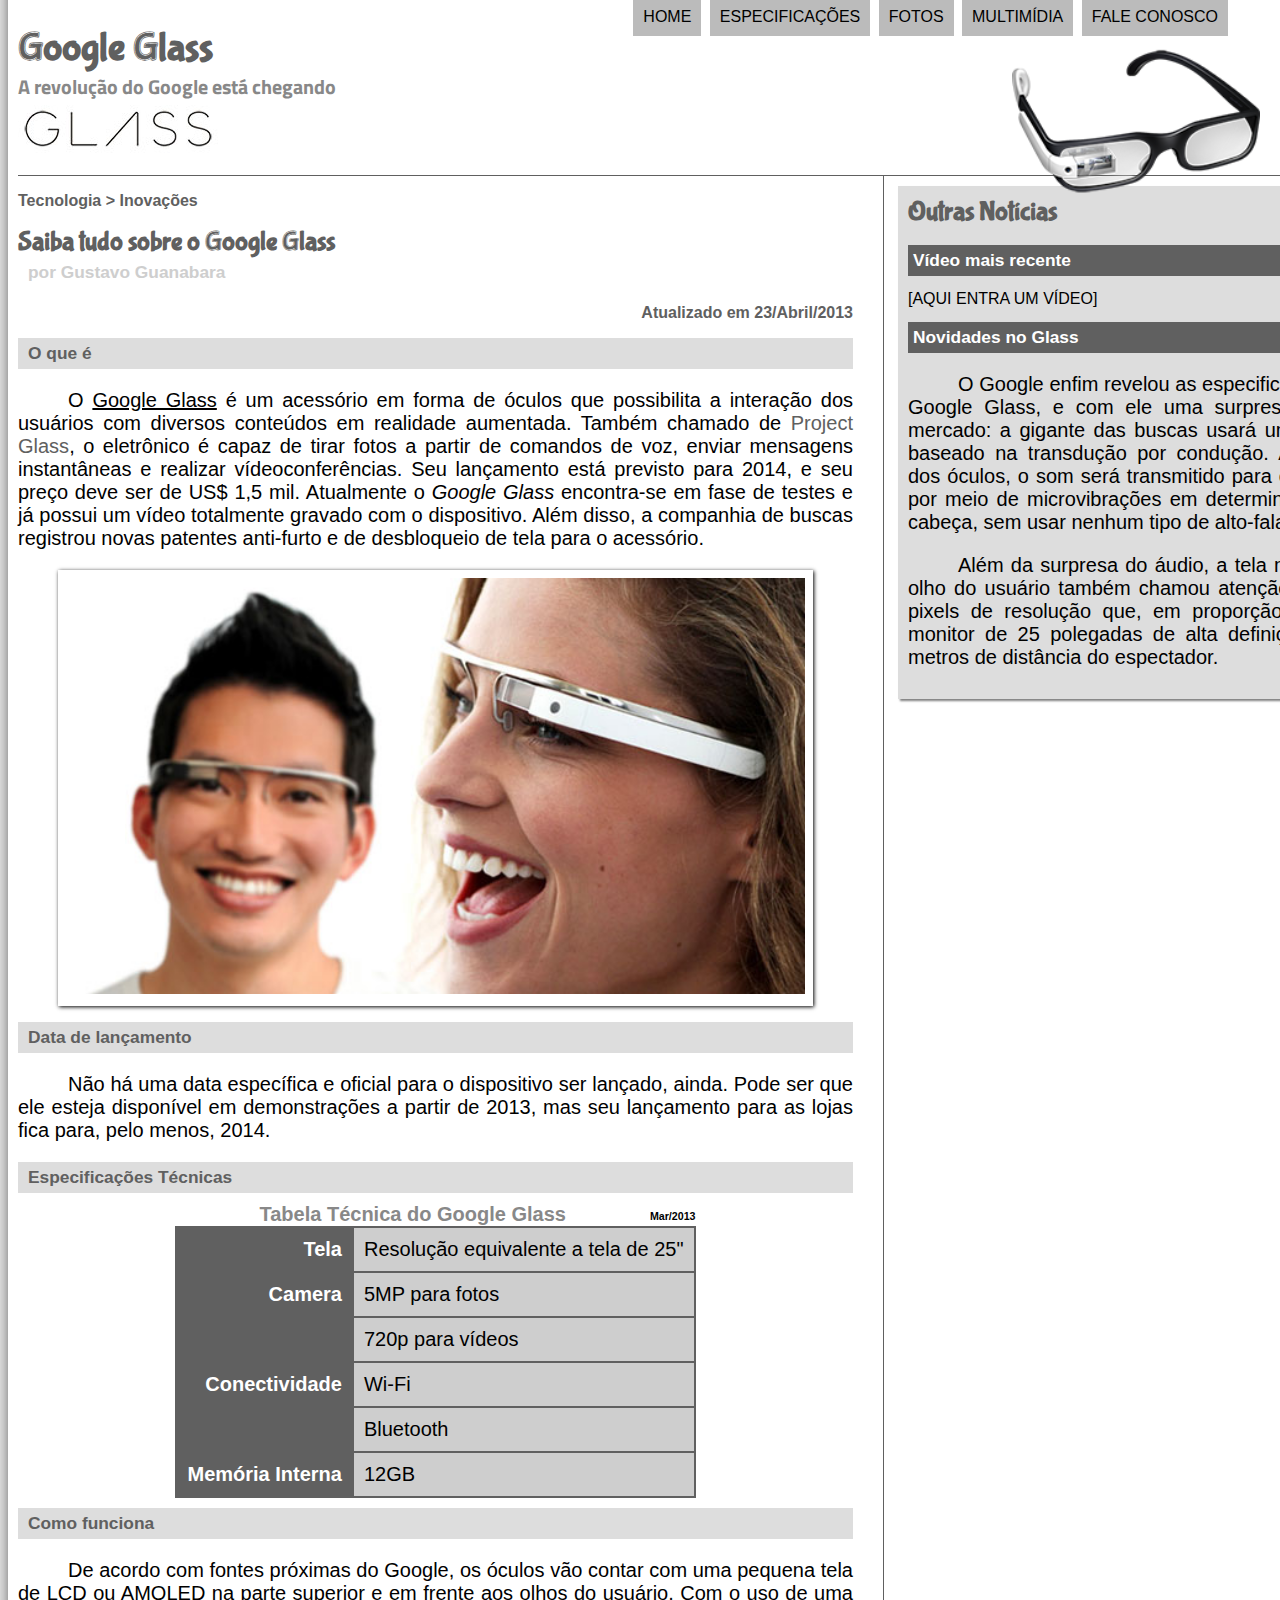
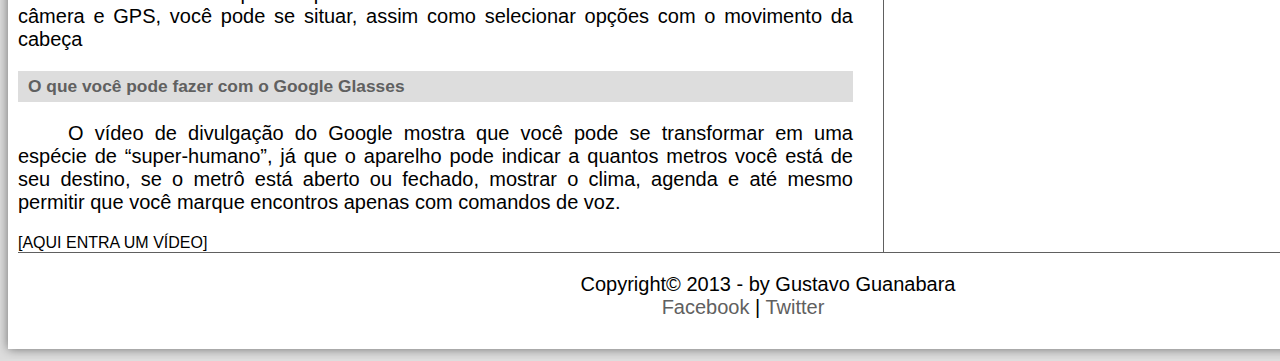
==== index.html @ 641a8bec "Aula 21 - Interfaces em HTML5" ====
<!DOCTYPE html>
<html lang="por-br">
<head>
	<meta charset="UTF-8"/>
	<title>Tudo sobre Google Glass</title>
	<link rel="stylesheet" type="text/css" href="_css/estilo.css"/>
	<link rel="preconnect" href="https://fonts.gstatic.com">
	<link href="https://fonts.googleapis.com/css2?family=Titillium+Web&display=swap" rel="stylesheet">
</head>
<body>
<div id="interface">
	<header id="cabecalho">

	<hgroup>
		<h1>Google Glass</h1>
		<h2>A revolução do Google está chegando</h2>
	</hgroup>
	<img id="icone" src="_imagens/glass-oculos-preto-peq.png">
	<nav id="menu">
		<h1>Menu Principal</h1>
		<ul style="" start="">
			<li><a href="index_wand.html">Home</a></li>
			<li><a href="specs.html">Especificações</a></li>
			<li><a href="fotos.html">Fotos</a></li>
			<li><a href="multimidia.html">Multimídia</a></li>
			<li><a href="fale-conosco.html">Fale conosco</a></li>
		</ul>
	</nav>

	</header>
	<section id="corpo">
		<article id="noticia-principal">
		<header id="cabecalho-artigo">
		<hgroup>
			<h3>Tecnologia > Inovações</h3>
			<h1>Saiba tudo sobre o Google Glass</h1>
			<h2>por Gustavo Guanabara</h2>
			<h3 class="direita">Atualizado em 23/Abril/2013</h3>
		</hgroup>
		</header>


		<h2>O que é</h2>
		<p>O <span style="text-decoration: underline;">Google Glass</span> é um acessório em forma de óculos que possibilita a interação dos usuários com diversos conteúdos em realidade aumentada. Também chamado de <a href="https://www.google.com/glass/start/" target="_blank">Project Glass</a>, o eletrônico é capaz de tirar fotos a partir de comandos de voz, enviar mensagens instantâneas e realizar vídeo&shy;con&shy;ferên&shy;cias. Seu lançamento está previsto para 2014, e seu preço deve ser de US$ 1,5 mil. Atualmente o <em>Google Glass</em> encontra-se em fase de testes e já possui um vídeo totalmente gravado com o dispositivo. Além disso, a companhia de buscas registrou novas patentes anti-furto e de desbloqueio de tela para o acessório.</p>

		<figure class="foto-legenda">
			<img src="_imagens/glass-quadro-homem-mulher.jpg"/>
			<figcaption>
				<h3>Google Glass</h3>
				<p>Uma nova maneira de ver o mundo.</p>
			</figcaption>
		</figure>

		<h2>Data de lançamento</h2>
		<p>Não há uma data específica e oficial para o dispositivo ser lançado, ainda. Pode ser que ele esteja disponível em demonstrações a partir de 2013, mas seu lançamento para as lojas fica para, pelo menos, 2014.</p>

			<h2>Especificações Técnicas</h2>
			<table id="tabelaspec">
			<caption>Tabela Técnica do Google Glass <span>Mar/2013</span></caption>

			<tr><td class="ce">Tela</td><td class="cd">Resolução equivalente a tela de 25"</td></tr>
			<tr><td rowspan="2" class="ce">Camera</td><td class="cd">5MP para fotos</td></tr>
			<td class="cd">720p para vídeos</td>
			<tr><td rowspan="2" class="ce">Conectividade</td><td class="cd">Wi-Fi</td></tr>
			<td class="cd">Bluetooth</td>
			<tr><td class="ce">Memória Interna</td><td class="cd">12GB</td></tr>
		</table>
		<h2>Como funciona</h2>
		<p>De acordo com fontes próximas do Google, os óculos vão contar com uma pequena tela de LCD ou AMOLED na parte superior e em frente aos olhos do usuário. Com o uso de uma câmera e GPS, você pode se situar, assim como selecionar opções com o movimento da cabeça</p>

		<h2>O que você pode fazer com o Google Glasses</h2>
		<p>O vídeo de divulgação do Google mostra que você pode se transformar em uma espécie de “super-<wbr/>humano”, já que o aparelho pode indicar a quantos metros você está de seu destino, se o metrô está aberto ou fechado, mostrar o clima, agenda e até mesmo permitir que você marque encontros apenas com comandos de voz.</p>

		[AQUI ENTRA UM VÍDEO]
	</article>
	</section>
	<aside id="lateral">
	<h1>Outras Notícias</h1>
	<h2>Vídeo mais recente</h2>

	[AQUI ENTRA UM VÍDEO]

	<h2>Novidades no Glass</h2>
	<p>O Google enfim revelou as especificações completas do Google Glass, e com ele uma surpresa ainda inédita no mercado: a gigante das buscas usará um sistema de áudio baseado na transdução por condução. Através das hastes dos óculos, o som será transmitido para o ouvido do usuário por meio de microvibrações em determinados ossos de sua cabeça, sem usar nenhum tipo de alto-falante.</p>

	<p>Além da surpresa do áudio, a tela montada a frente do olho do usuário também chamou atenção. Serão 640 x 360 pixels de resolução que, em proporção, equivaleria a um monitor de 25 polegadas de alta definição colocado a 2,5 metros de distância do espectador.</p>
	</aside>
	<footer id="rodape">
	<p>Copyright&copy; 2013 - by Gustavo Guanabara <br/>
	<a href="http://facebook.com/cursosemvideo" target="_blank">Facebook</a> | <a href="http://twitter.com/cursosemvideo" target="_blank">Twitter</a></p>
	</footer>
	</div>
	</body>
</html>
---- _css/estilo.css ----
@charset "UTF-8"
@import url('https://fonts.googleapis.com/css2?family=Titillium+Web&display=swap');
@font-face{
	font-family: 'FonteLogo';
	src: url("../_fonts/bubblegum-sans-regular.otf");
	}

body {
	background-color: #dddddd;
	font-family: Arial, sans-serif;
	color: rgba(0,0,0,1)
	}
p {
	text-align: justify;
	text-indent: 50px;
	font-size: 15pt;
	}
a {
	color: #606060;
	text-decoration: none;
	}
a:hover {
	text-decoration: underline;
	}
div#interface{
	background-color: #ffffff;
	width: 1450px;
	margin: -20px auto 10px auto;
	box-shadow: 0px 0px 10px rgba(0,0,0,.5);
	padding: 10px;
	}

header#cabecalho img#icone{
	position: absolute;
	right: 20px;
	top: 45px;
	height: 150px;
	}
header#cabecalho{
	border-bottom: 1px #606060 solid;
	height: 150px;
	background: url("../_imagens/glass-logo-peq.jpg") no-repeat 0px 80px;
	}
header#cabecalho h1{
	font-family: 'FonteLogo', sans-serif;
	font-size: 30pt;
	color: #606060;
	text-shadow: 1px 1px 1px rgba(0,0,0,.6)
	padding: 0px;
	margin-bottom: 0px;
	}
header#cabecalho h2{
	font-family: 'Titillium Web', sans-serif;
	color: #888888;
	font-size: 15pt;
	padding: 0px;
	margin-top: 0px;
	}

/*Formatação de Imagens com Legenda*/

figure.foto-legenda
{
	position: relative;
	border: 8px solid white;
	box-shadow: 1px 1px 4px black;
}

figure.foto-legenda img{
	width: 100%;
	height: 100%;
}

figure.foto-legenda figcaption{
	opacity: 0;
	position: absolute;
	top: 0px;
	background-color: rgba(0,0,0,.4);
	color: white;
	width: 100%;
	height: 100%;
	padding: 10px;
	box-sizing: border-box;
	transition: opacity 1s;
}

figure.foto-legenda:hover figcaption{
	opacity: 1;
}

/* Formatação do Menu*/

nav#menu{
	display: block;
}

nav#menu ul{
	list-style: none;
	text-transform: uppercase;
	position: absolute;
	top: -20px;
	right: 50px;
}

nav#menu li{
	display: inline-block;
	background-color: #bbbbbb;
	padding: 10px;
	margin: 2px;
	-webkit-transition: background-color 1s;
	-o-transition: background-color 1s;
	transition: background-color 1s;
}

nav#menu li:hover{
	background-color: #606060;
}

nav#menu h1{
	display: none;
}

nav#menu a{
	color: #000000;
	text-decoration: none;
}

nav#menu a:hover{
	color: #ffffff;
	text-decoration: underline;
}

section#corpo {
	display: block;
	width: 835px;
	float: left;
	border-right: 1px solid #606060;
	padding-right: 30px;
	}

article#noticia-principal h2 {
	font-size: 13pt;
	color: #606060;
	background-color: #dddddd;
	padding: 5px 0px 5px 10px;
	margin: 10px 0px 10px 0px;
	}

header#cabecalho-artigo h1 {
	font-family: 'FonteLogo', sans-serif;
	font-size: 20pt;
	color: #606060;
	margin-bottom: 0px;
	margin-top: 0px;
	}

header#cabecalho-artigo h2 {
	font-size: 13pt;
	color: #cecece;
	background-color: #ffffff;
	margin: 0px;
	}

header#cabecalho-artigo h3 {
	font-size: 12pt;
	color: #606060;	
	}

header#cabecalho-artigo h3.direita {
	text-align: right;
	}

table#tabelaspec {
	border: 1px solid #606060;
	font-size: 15pt;
	border-spacing: 0px;
	margin-left: auto;
	margin-right: auto;
	}
table#tabelaspec td {
	border: 1px solid #606060;
	padding: 10px;
	}

table#tabelaspec td.ce {
	color: #ffffff;
	background-color: #606060;
	text-align: right;
	vertical-align: top;
	font-weight: bold;
	}

table#tabelaspec td.cd {
	background-color: #cecece;
	}

table#tabelaspec caption {
	color: #888888;
	font-size: 15pt;
	font-weight: bolder;
	}

table#tabelaspec caption span {
	display: block;
	float: right;
	color: #000000;
	font-size: 8pt;
	margin-top: 7px;
	}

aside#lateral {
	display: block;
	width: 550px;
	float: right;
	background-color: #dddddd;
	padding: 10px;
	margin-top: 10px;
	box-shadow: 2px 2px 2px rgba(0,0,0,.5);
	}

aside#lateral h1 {
	font-family: 'FonteLogo';
	font-size: 20pt;
	color: #606060;
	margin-top: 0px;
	}

aside#lateral h2 {
	background-color: #606060;
	font-size: 13pt;
	color: #ffffff;
	padding: 5px;
	}

footer#rodape {
	clear: both;
	border-top: 1px solid #606060;
	}

footer#rodape p {
	text-align: center;
	}
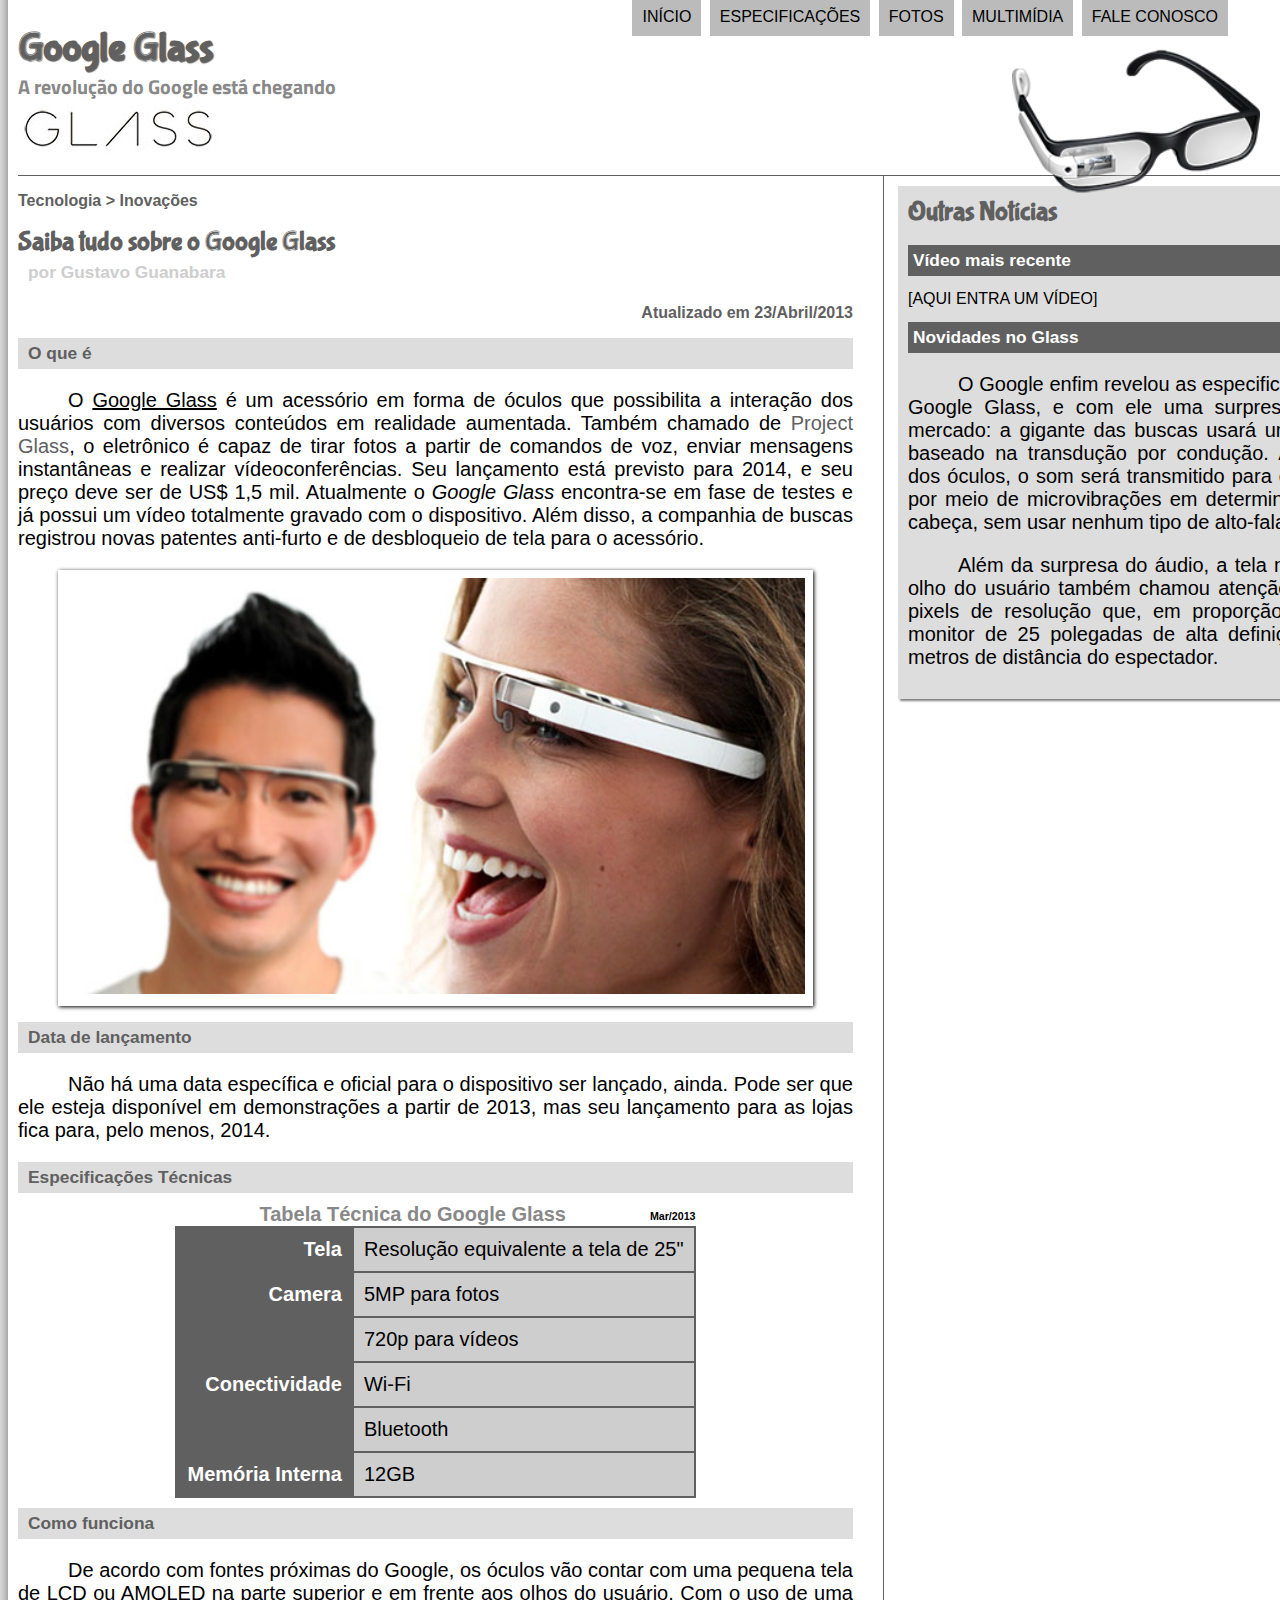
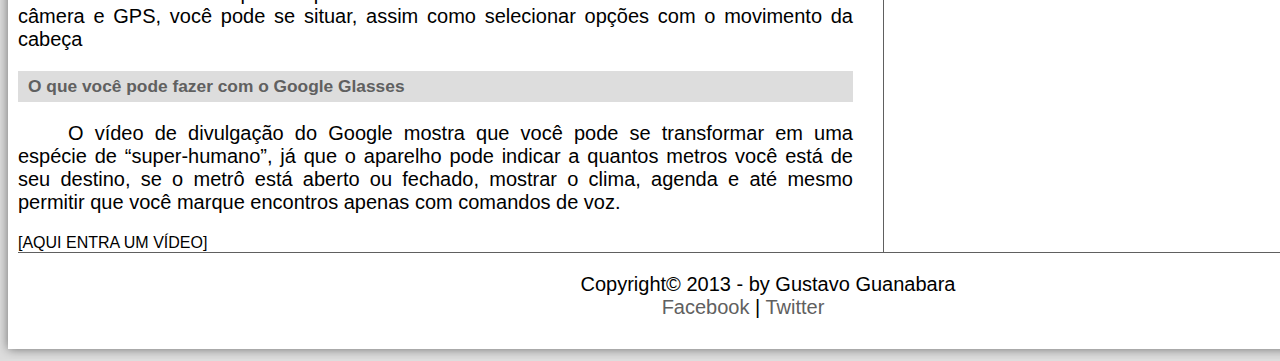
==== commit ab9cde1d: "updates" ====
--- a/index.html
+++ b/index.html
@@ -1,94 +1,90 @@
 <!DOCTYPE html>
-<html lang="por-br">
+<html lang="pt-br">
 <head>
-	<meta charset="UTF-8"/>
+	<meta charset="UTF-8">
 	<title>Tudo sobre Google Glass</title>
-	<link rel="stylesheet" type="text/css" href="_css/estilo.css"/>
+	<link rel="stylesheet" type="text/css" href="_css/estilo.css">
 	<link rel="preconnect" href="https://fonts.gstatic.com">
 	<link href="https://fonts.googleapis.com/css2?family=Titillium+Web&display=swap" rel="stylesheet">
 </head>
 <body>
-<div id="interface">
-	<header id="cabecalho">
+	<div id="interface">
+		<header id="cabecalho">
+			<hgroup>
+				<h1>Google Glass</h1>
+				<h2>A revolução do Google está chegando</h2>
+			</hgroup>
+			<img id="icone" src="_imagens/glass-oculos-preto-peq.png">
+			<nav id="menu">
+				<h1>Menu Principal</h1>
+				<ul style="" start="">
+					<li><a href="index.html">Início</a></li>
+					<li><a href="specs.html">Especificações</a></li>
+					<li><a href="fotos.html">Fotos</a></li>
+					<li><a href="multimidia.html">Multimídia</a></li>
+					<li><a href="fale-conosco.html">Fale conosco</a></li>
+				</ul>
+			</nav>
+		</header>
+		<section id="corpo">
+			<article id="noticia-principal">
+				<header id="cabecalho-artigo">
+					<hgroup>
+						<h3>Tecnologia > Inovações</h3>
+						<h1>Saiba tudo sobre o Google Glass</h1>
+						<h2>por Gustavo Guanabara</h2>
+						<h3 class="direita">Atualizado em 23/Abril/2013</h3>
+					</hgroup>
+				</header>
+				<h2>O que é</h2>
+				<p>O <span style="text-decoration: underline;">Google Glass</span> é um acessório em forma de óculos que possibilita a interação dos usuários com diversos conteúdos em realidade aumentada. Também chamado de <a href="https://www.google.com/glass/start/" target="_blank">Project Glass</a>, o eletrônico é capaz de tirar fotos a partir de comandos de voz, enviar mensagens instantâneas e realizar vídeo&shy;con&shy;ferên&shy;cias. Seu lançamento está previsto para 2014, e seu preço deve ser de US$ 1,5 mil. Atualmente o <em>Google Glass</em> encontra-se em fase de testes e já possui um vídeo totalmente gravado com o dispositivo. Além disso, a companhia de buscas registrou novas patentes anti-furto e de desbloqueio de tela para o acessório.</p>
 
-	<hgroup>
-		<h1>Google Glass</h1>
-		<h2>A revolução do Google está chegando</h2>
-	</hgroup>
-	<img id="icone" src="_imagens/glass-oculos-preto-peq.png">
-	<nav id="menu">
-		<h1>Menu Principal</h1>
-		<ul style="" start="">
-			<li><a href="index_wand.html">Home</a></li>
-			<li><a href="specs.html">Especificações</a></li>
-			<li><a href="fotos.html">Fotos</a></li>
-			<li><a href="multimidia.html">Multimídia</a></li>
-			<li><a href="fale-conosco.html">Fale conosco</a></li>
-		</ul>
-	</nav>
+				<figure class="foto-legenda">
+					<img src="_imagens/glass-quadro-homem-mulher.jpg"/>
+					<figcaption>
+						<h3>Google Glass</h3>
+						<p>Uma nova maneira de ver o mundo.</p>
+					</figcaption>
+				</figure>
 
-	</header>
-	<section id="corpo">
-		<article id="noticia-principal">
-		<header id="cabecalho-artigo">
-		<hgroup>
-			<h3>Tecnologia > Inovações</h3>
-			<h1>Saiba tudo sobre o Google Glass</h1>
-			<h2>por Gustavo Guanabara</h2>
-			<h3 class="direita">Atualizado em 23/Abril/2013</h3>
-		</hgroup>
-		</header>
+				<h2>Data de lançamento</h2>
+				<p>Não há uma data específica e oficial para o dispositivo ser lançado, ainda. Pode ser que ele esteja disponível em demonstrações a partir de 2013, mas seu lançamento para as lojas fica para, pelo menos, 2014.</p>
 
+				<h2>Especificações Técnicas</h2>
+				<table id="tabelaspec">
+					<caption>Tabela Técnica do Google Glass <span>Mar/2013</span></caption>
 
-		<h2>O que é</h2>
-		<p>O <span style="text-decoration: underline;">Google Glass</span> é um acessório em forma de óculos que possibilita a interação dos usuários com diversos conteúdos em realidade aumentada. Também chamado de <a href="https://www.google.com/glass/start/" target="_blank">Project Glass</a>, o eletrônico é capaz de tirar fotos a partir de comandos de voz, enviar mensagens instantâneas e realizar vídeo&shy;con&shy;ferên&shy;cias. Seu lançamento está previsto para 2014, e seu preço deve ser de US$ 1,5 mil. Atualmente o <em>Google Glass</em> encontra-se em fase de testes e já possui um vídeo totalmente gravado com o dispositivo. Além disso, a companhia de buscas registrou novas patentes anti-furto e de desbloqueio de tela para o acessório.</p>
+					<tr><td class="ce">Tela</td><td class="cd">Resolução equivalente a tela de 25"</td></tr>
+					<tr><td rowspan="2" class="ce">Camera</td><td class="cd">5MP para fotos</td></tr>
+					<td class="cd">720p para vídeos</td>
+					<tr><td rowspan="2" class="ce">Conectividade</td><td class="cd">Wi-Fi</td></tr>
+					<td class="cd">Bluetooth</td>
+					<tr><td class="ce">Memória Interna</td><td class="cd">12GB</td></tr>
+				</table>
+				<h2>Como funciona</h2>
+				<p>De acordo com fontes próximas do Google, os óculos vão contar com uma pequena tela de LCD ou AMOLED na parte superior e em frente aos olhos do usuário. Com o uso de uma câmera e GPS, você pode se situar, assim como selecionar opções com o movimento da cabeça</p>
 
-		<figure class="foto-legenda">
-			<img src="_imagens/glass-quadro-homem-mulher.jpg"/>
-			<figcaption>
-				<h3>Google Glass</h3>
-				<p>Uma nova maneira de ver o mundo.</p>
-			</figcaption>
-		</figure>
+				<h2>O que você pode fazer com o Google Glasses</h2>
+				<p>O vídeo de divulgação do Google mostra que você pode se transformar em uma espécie de “super-<wbr>humano”, já que o aparelho pode indicar a quantos metros você está de seu destino, se o metrô está aberto ou fechado, mostrar o clima, agenda e até mesmo permitir que você marque encontros apenas com comandos de voz.</p>
 
-		<h2>Data de lançamento</h2>
-		<p>Não há uma data específica e oficial para o dispositivo ser lançado, ainda. Pode ser que ele esteja disponível em demonstrações a partir de 2013, mas seu lançamento para as lojas fica para, pelo menos, 2014.</p>
+				[AQUI ENTRA UM VÍDEO]
+			</article>
+		</section>
+		<aside id="lateral">
+			<h1>Outras Notícias</h1>
+			<h2>Vídeo mais recente</h2>
 
-			<h2>Especificações Técnicas</h2>
-			<table id="tabelaspec">
-			<caption>Tabela Técnica do Google Glass <span>Mar/2013</span></caption>
+			[AQUI ENTRA UM VÍDEO]
 
-			<tr><td class="ce">Tela</td><td class="cd">Resolução equivalente a tela de 25"</td></tr>
-			<tr><td rowspan="2" class="ce">Camera</td><td class="cd">5MP para fotos</td></tr>
-			<td class="cd">720p para vídeos</td>
-			<tr><td rowspan="2" class="ce">Conectividade</td><td class="cd">Wi-Fi</td></tr>
-			<td class="cd">Bluetooth</td>
-			<tr><td class="ce">Memória Interna</td><td class="cd">12GB</td></tr>
-		</table>
-		<h2>Como funciona</h2>
-		<p>De acordo com fontes próximas do Google, os óculos vão contar com uma pequena tela de LCD ou AMOLED na parte superior e em frente aos olhos do usuário. Com o uso de uma câmera e GPS, você pode se situar, assim como selecionar opções com o movimento da cabeça</p>
+			<h2>Novidades no Glass</h2>
+			<p>O Google enfim revelou as especificações completas do Google Glass, e com ele uma surpresa ainda inédita no mercado: a gigante das buscas usará um sistema de áudio baseado na transdução por condução. Através das hastes dos óculos, o som será transmitido para o ouvido do usuário por meio de microvibrações em determinados ossos de sua cabeça, sem usar nenhum tipo de alto-falante.</p>
 
-		<h2>O que você pode fazer com o Google Glasses</h2>
-		<p>O vídeo de divulgação do Google mostra que você pode se transformar em uma espécie de “super-<wbr/>humano”, já que o aparelho pode indicar a quantos metros você está de seu destino, se o metrô está aberto ou fechado, mostrar o clima, agenda e até mesmo permitir que você marque encontros apenas com comandos de voz.</p>
-
-		[AQUI ENTRA UM VÍDEO]
-	</article>
-	</section>
-	<aside id="lateral">
-	<h1>Outras Notícias</h1>
-	<h2>Vídeo mais recente</h2>
-
-	[AQUI ENTRA UM VÍDEO]
-
-	<h2>Novidades no Glass</h2>
-	<p>O Google enfim revelou as especificações completas do Google Glass, e com ele uma surpresa ainda inédita no mercado: a gigante das buscas usará um sistema de áudio baseado na transdução por condução. Através das hastes dos óculos, o som será transmitido para o ouvido do usuário por meio de microvibrações em determinados ossos de sua cabeça, sem usar nenhum tipo de alto-falante.</p>
-
-	<p>Além da surpresa do áudio, a tela montada a frente do olho do usuário também chamou atenção. Serão 640 x 360 pixels de resolução que, em proporção, equivaleria a um monitor de 25 polegadas de alta definição colocado a 2,5 metros de distância do espectador.</p>
-	</aside>
-	<footer id="rodape">
-	<p>Copyright&copy; 2013 - by Gustavo Guanabara <br/>
-	<a href="http://facebook.com/cursosemvideo" target="_blank">Facebook</a> | <a href="http://twitter.com/cursosemvideo" target="_blank">Twitter</a></p>
-	</footer>
+			<p>Além da surpresa do áudio, a tela montada a frente do olho do usuário também chamou atenção. Serão 640 x 360 pixels de resolução que, em proporção, equivaleria a um monitor de 25 polegadas de alta definição colocado a 2,5 metros de distância do espectador.</p>
+		</aside>
+		<footer id="rodape">
+			<p>Copyright&copy; 2013 - by Gustavo Guanabara <br/>
+			<a href="http://facebook.com/cursosemvideo" target="_blank">Facebook</a> | <a href="http://twitter.com/cursosemvideo" target="_blank">Twitter</a></p>
+		</footer>
 	</div>
-	</body>
+</body>
 </html>--- a/_css/estilo.css
+++ b/_css/estilo.css
@@ -1,4 +1,4 @@
-@charset "UTF-8"
+@charset "UTF-8";
 @import url('https://fonts.googleapis.com/css2?family=Titillium+Web&display=swap');
 @font-face{
 	font-family: 'FonteLogo';
@@ -45,7 +45,7 @@
 	font-family: 'FonteLogo', sans-serif;
 	font-size: 30pt;
 	color: #606060;
-	text-shadow: 1px 1px 1px rgba(0,0,0,.6)
+	text-shadow: 1px 1px 1px rgba(0,0,0,.6);
 	padding: 0px;
 	margin-bottom: 0px;
 	}
@@ -107,8 +107,8 @@
 	background-color: #bbbbbb;
 	padding: 10px;
 	margin: 2px;
-	-webkit-transition: background-color 1s;
-	-o-transition: background-color 1s;
+	-webkit-transition: background-color 1s; /*retro compatibilidade com navegadores pelo prefixr*/
+	-o-transition: background-color 1s; /*retro compatibilidade com navegadores pelo prefixr*/
 	transition: background-color 1s;
 }
 
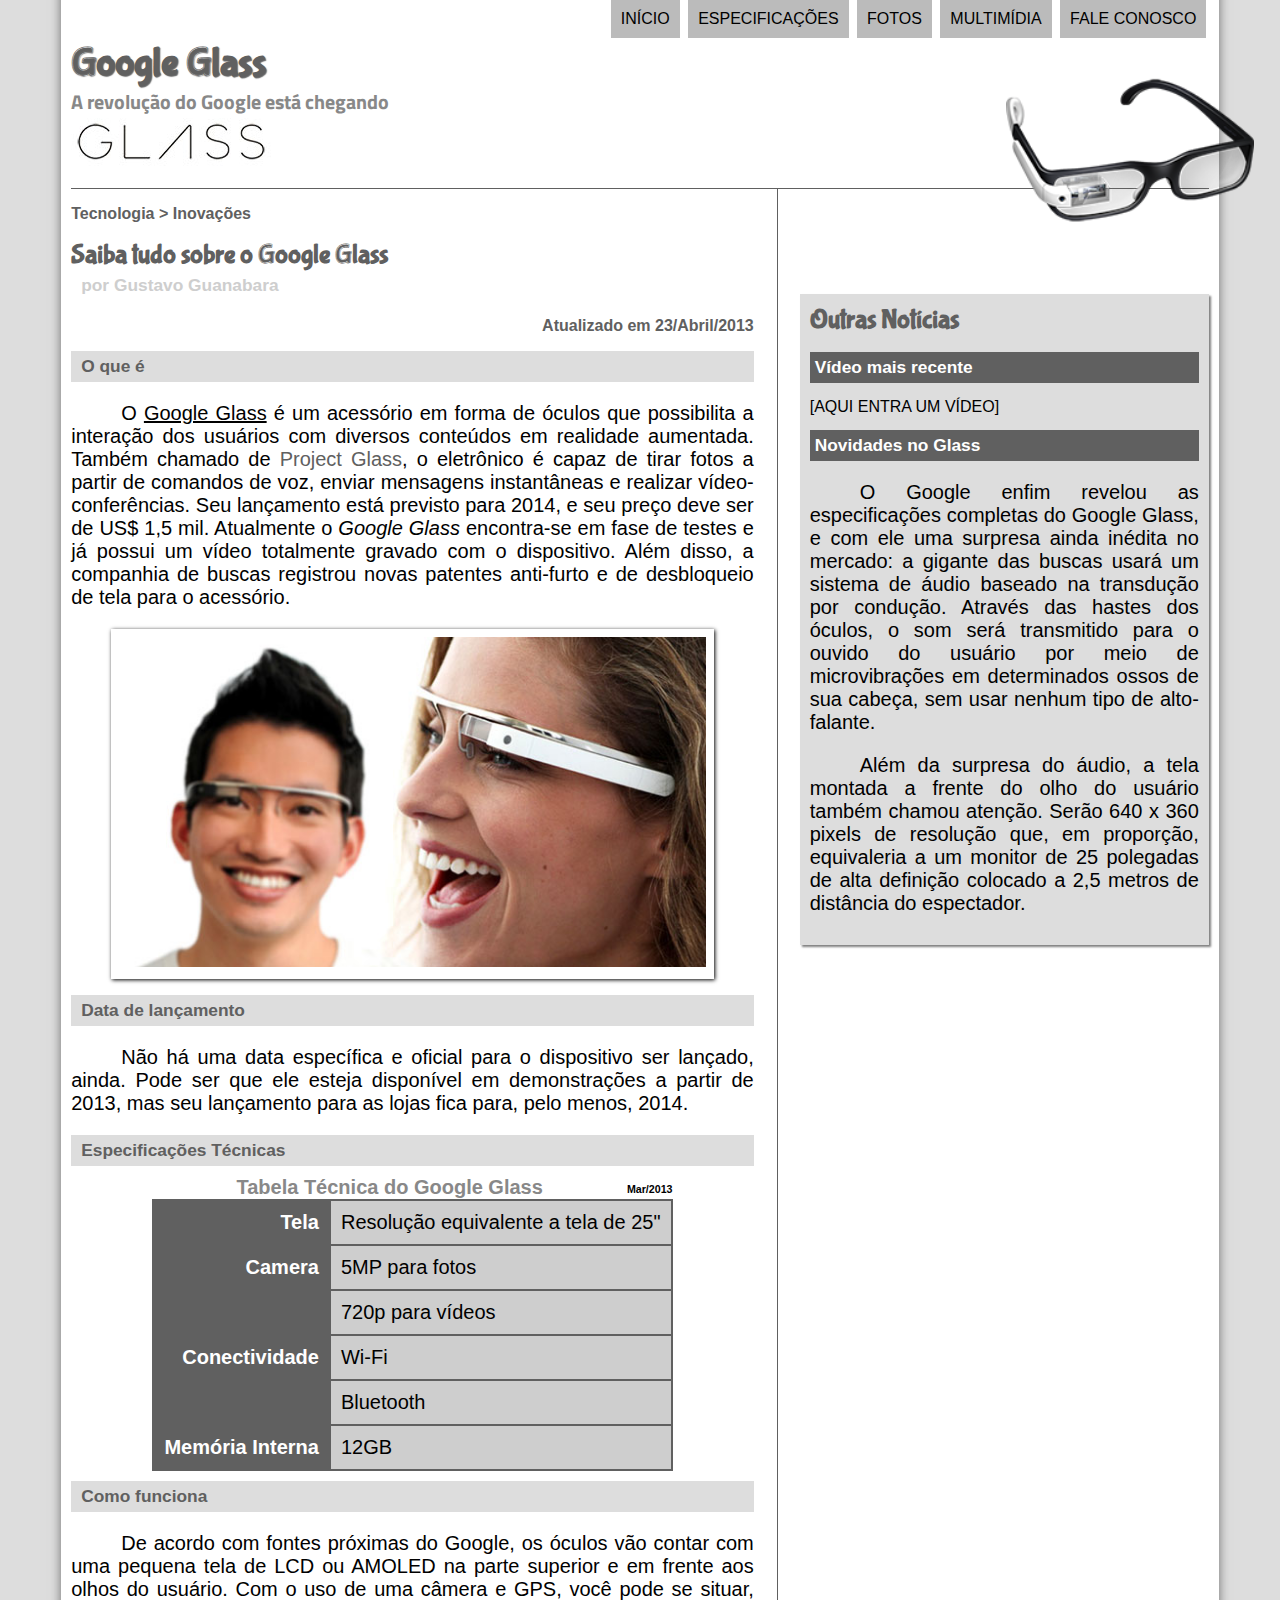
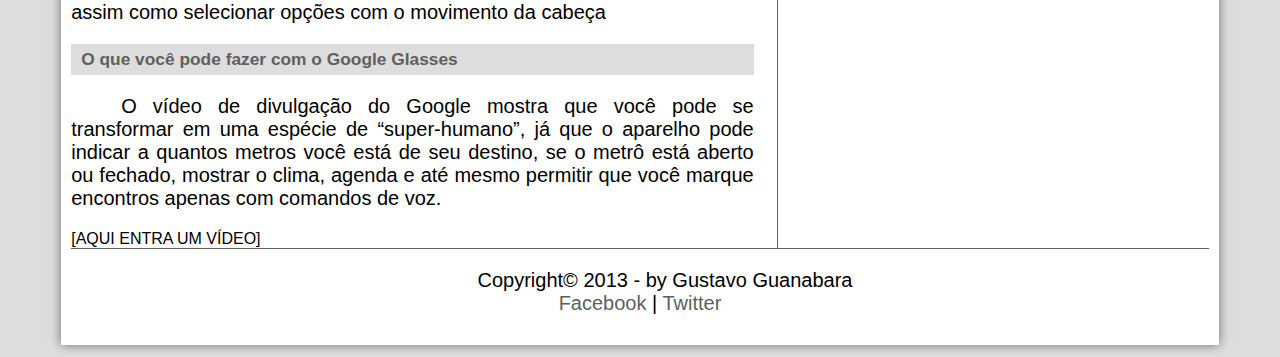
==== commit f30ac9e8: "Updates | Responsividade | Adequação GitHub Pages" ====
--- a/index.html
+++ b/index.html
@@ -3,28 +3,27 @@
 <head>
 	<meta charset="UTF-8">
 	<title>Tudo sobre Google Glass</title>
-	<link rel="stylesheet" type="text/css" href="_css/estilo.css">
-	<link rel="preconnect" href="https://fonts.gstatic.com">
-	<link href="https://fonts.googleapis.com/css2?family=Titillium+Web&display=swap" rel="stylesheet">
+	<link rel="stylesheet" type="text/css" href="css/estilo.css">
+	<link rel="preconnect" href="https://fonts.gstatic.com"><!--do que se trata essa linha?-->
 </head>
 <body>
 	<div id="interface">
 		<header id="cabecalho">
 			<hgroup>
+				<nav id="menu">
+					<h1>Menu Principal</h1>
+					<ul>
+						<li><a href="index.html">Início</a></li>
+						<li><a href="/paginas/specs.html">Especificações</a></li>
+						<li><a href="/paginas/fotos.html">Fotos</a></li>
+						<li><a href="/paginas/multimidia.html">Multimídia</a></li>
+						<li><a href="/paginas/fale-conosco.html">Fale conosco</a></li>
+					</ul>
+				</nav>
 				<h1>Google Glass</h1>
 				<h2>A revolução do Google está chegando</h2>
 			</hgroup>
-			<img id="icone" src="_imagens/glass-oculos-preto-peq.png">
-			<nav id="menu">
-				<h1>Menu Principal</h1>
-				<ul style="" start="">
-					<li><a href="index.html">Início</a></li>
-					<li><a href="specs.html">Especificações</a></li>
-					<li><a href="fotos.html">Fotos</a></li>
-					<li><a href="multimidia.html">Multimídia</a></li>
-					<li><a href="fale-conosco.html">Fale conosco</a></li>
-				</ul>
-			</nav>
+			<img id="icone" src="imagens/glass-oculos-preto-peq.png">
 		</header>
 		<section id="corpo">
 			<article id="noticia-principal">
@@ -40,7 +39,7 @@
 				<p>O <span style="text-decoration: underline;">Google Glass</span> é um acessório em forma de óculos que possibilita a interação dos usuários com diversos conteúdos em realidade aumentada. Também chamado de <a href="https://www.google.com/glass/start/" target="_blank">Project Glass</a>, o eletrônico é capaz de tirar fotos a partir de comandos de voz, enviar mensagens instantâneas e realizar vídeo&shy;con&shy;ferên&shy;cias. Seu lançamento está previsto para 2014, e seu preço deve ser de US$ 1,5 mil. Atualmente o <em>Google Glass</em> encontra-se em fase de testes e já possui um vídeo totalmente gravado com o dispositivo. Além disso, a companhia de buscas registrou novas patentes anti-furto e de desbloqueio de tela para o acessório.</p>
 
 				<figure class="foto-legenda">
-					<img src="_imagens/glass-quadro-homem-mulher.jpg"/>
+					<img src="imagens/glass-quadro-homem-mulher.jpg"/>
 					<figcaption>
 						<h3>Google Glass</h3>
 						<p>Uma nova maneira de ver o mundo.</p>
--- a/css/estilo.css
+++ b/css/estilo.css
@@ -0,0 +1,256 @@
+@charset "UTF-8";
+@import url('https://fonts.googleapis.com/css2?family=Titillium+Web&display=swap');
+@font-face{
+	font-family: 'FonteLogo';
+	src: url("../fonts/bubblegum-sans-regular.otf");
+	}
+
+body {
+	background-color: #dddddd;
+	font-family: Arial, sans-serif;
+	color: rgba(0,0,0,1)
+	}
+p {
+	text-align: justify;
+	text-indent: 50px;
+	font-size: 15pt;
+	}
+a {
+	color: #606060;
+	text-decoration: none;
+	}
+a:hover {
+	text-decoration: underline;
+	}
+div#interface{
+	background-color: #ffffff;
+	width: 90%;
+	margin: -20px auto 10px auto;
+	box-shadow: 0px 0px 10px rgba(0,0,0,.5);
+	padding: 10px;
+	}
+header#cabecalho hgroup{
+	display: flex;
+	flex-direction: column;
+}
+
+header#cabecalho img#icone{
+	margin: 0;
+	padding: 0;
+	position: relative;
+	height: 150px;
+	float: right;
+	right: -45px;
+	top: -60px;
+	}
+header#cabecalho{
+	border-bottom: 1px #606060 solid;
+	height: 190px;
+	background: url("../imagens/glass-logo-peq.jpg") no-repeat 0px 120px;
+	}
+header#cabecalho h1{
+	font-family: 'FonteLogo', sans-serif;
+	font-size: 30pt;
+	color: #606060;
+	text-shadow: 1px 1px 1px rgba(0,0,0,.6);
+	padding: 0px;
+	margin-bottom: 0px;
+	margin-top: 0px;
+	}
+header#cabecalho h2{
+	font-family: 'Titillium Web', sans-serif;
+	color: #888888;
+	font-size: 15pt;
+	padding: 0px;
+	margin-top: 0px;
+	width: 100%;
+	}
+
+/*Formatação de Imagens com Legenda*/
+
+figure.foto-legenda{
+	position: relative;
+	border: 8px solid white;
+	box-shadow: 1px 1px 4px black;
+}
+
+figure.foto-legenda img{
+	width: 100%;
+	height: 100%;
+}
+
+figure.foto-legenda figcaption{
+	opacity: 0;
+	position: absolute;
+	top: 0px;
+	background-color: rgba(0,0,0,.4);
+	color: white;
+	width: 100%;
+	height: 100%;
+	padding: 10px;
+	box-sizing: border-box;
+	transition: opacity 1s;
+}
+
+figure.foto-legenda:hover figcaption{
+	opacity: 1;
+}
+
+/* Formatação do Menu*/
+
+nav#menu{
+	display: block;
+}
+
+nav#menu ul{
+	list-style: none;
+	text-transform: uppercase;
+	position: relative;
+	float: right;
+	margin-top: 0;
+	margin-bottom: 0;
+	top: 0;
+	width: 600px;
+	padding: 0;
+	margin: 0;
+}
+
+nav#menu li{
+	display: inline-block;
+	background-color: #bbbbbb;
+	padding: 10px;
+	margin: 2px;
+	-webkit-transition: background-color 1s; /*retro compatibilidade com navegadores pelo prefixr*/
+	-o-transition: background-color 1s; /*retro compatibilidade com navegadores pelo prefixr*/
+	transition: background-color 1s;
+}
+
+nav#menu li:hover{
+	background-color: #606060;
+}
+
+nav#menu h1{
+	display: none;
+}
+
+nav#menu a{
+	color: #000000;
+	text-decoration: none;
+}
+
+nav#menu a:hover{
+	color: #ffffff;
+	text-decoration: underline;
+}
+
+section#corpo {
+	display: block;
+	width: 60%;
+	float: left;
+	border-right: 1px solid #606060;
+	padding-right: 2%;
+	}
+
+article#noticia-principal h2 {
+	font-size: 13pt;
+	color: #606060;
+	background-color: #dddddd;
+	padding: 5px 0px 5px 10px;
+	margin: 10px 0px 10px 0px;
+	}
+
+header#cabecalho-artigo h1 {
+	font-family: 'FonteLogo', sans-serif;
+	font-size: 20pt;
+	color: #606060;
+	margin-bottom: 0px;
+	margin-top: 0px;
+	}
+
+header#cabecalho-artigo h2 {
+	font-size: 13pt;
+	color: #cecece;
+	background-color: #ffffff;
+	margin: 0px;
+	}
+
+header#cabecalho-artigo h3 {
+	font-size: 12pt;
+	color: #606060;	
+	}
+
+header#cabecalho-artigo h3.direita {
+	text-align: right;
+	}
+
+table#tabelaspec {
+	border: 1px solid #606060;
+	font-size: 15pt;
+	border-spacing: 0px;
+	margin-left: auto;
+	margin-right: auto;
+	}
+table#tabelaspec td {
+	border: 1px solid #606060;
+	padding: 10px;
+	}
+
+table#tabelaspec td.ce {
+	color: #ffffff;
+	background-color: #606060;
+	text-align: right;
+	vertical-align: top;
+	font-weight: bold;
+	}
+
+table#tabelaspec td.cd {
+	background-color: #cecece;
+	}
+
+table#tabelaspec caption {
+	color: #888888;
+	font-size: 15pt;
+	font-weight: bolder;
+	}
+
+table#tabelaspec caption span {
+	display: block;
+	float: right;
+	color: #000000;
+	font-size: 8pt;
+	margin-top: 7px;
+	}
+
+aside#lateral {
+	display: block;
+	width: 34.2%;
+	float: right;
+	background-color: #dddddd;
+	padding: 10px;
+	margin-top: 10px;
+	box-shadow: 2px 2px 2px rgba(0,0,0,.5);
+	}
+
+aside#lateral h1 {
+	font-family: 'FonteLogo';
+	font-size: 20pt;
+	color: #606060;
+	margin-top: 0px;
+	}
+
+aside#lateral h2 {
+	background-color: #606060;
+	font-size: 13pt;
+	color: #ffffff;
+	padding: 5px;
+	}
+
+footer#rodape {
+	clear: both;
+	border-top: 1px solid #606060;
+	}
+
+footer#rodape p {
+	text-align: center;
+	}
+/*Responsividade com Media Queries*/
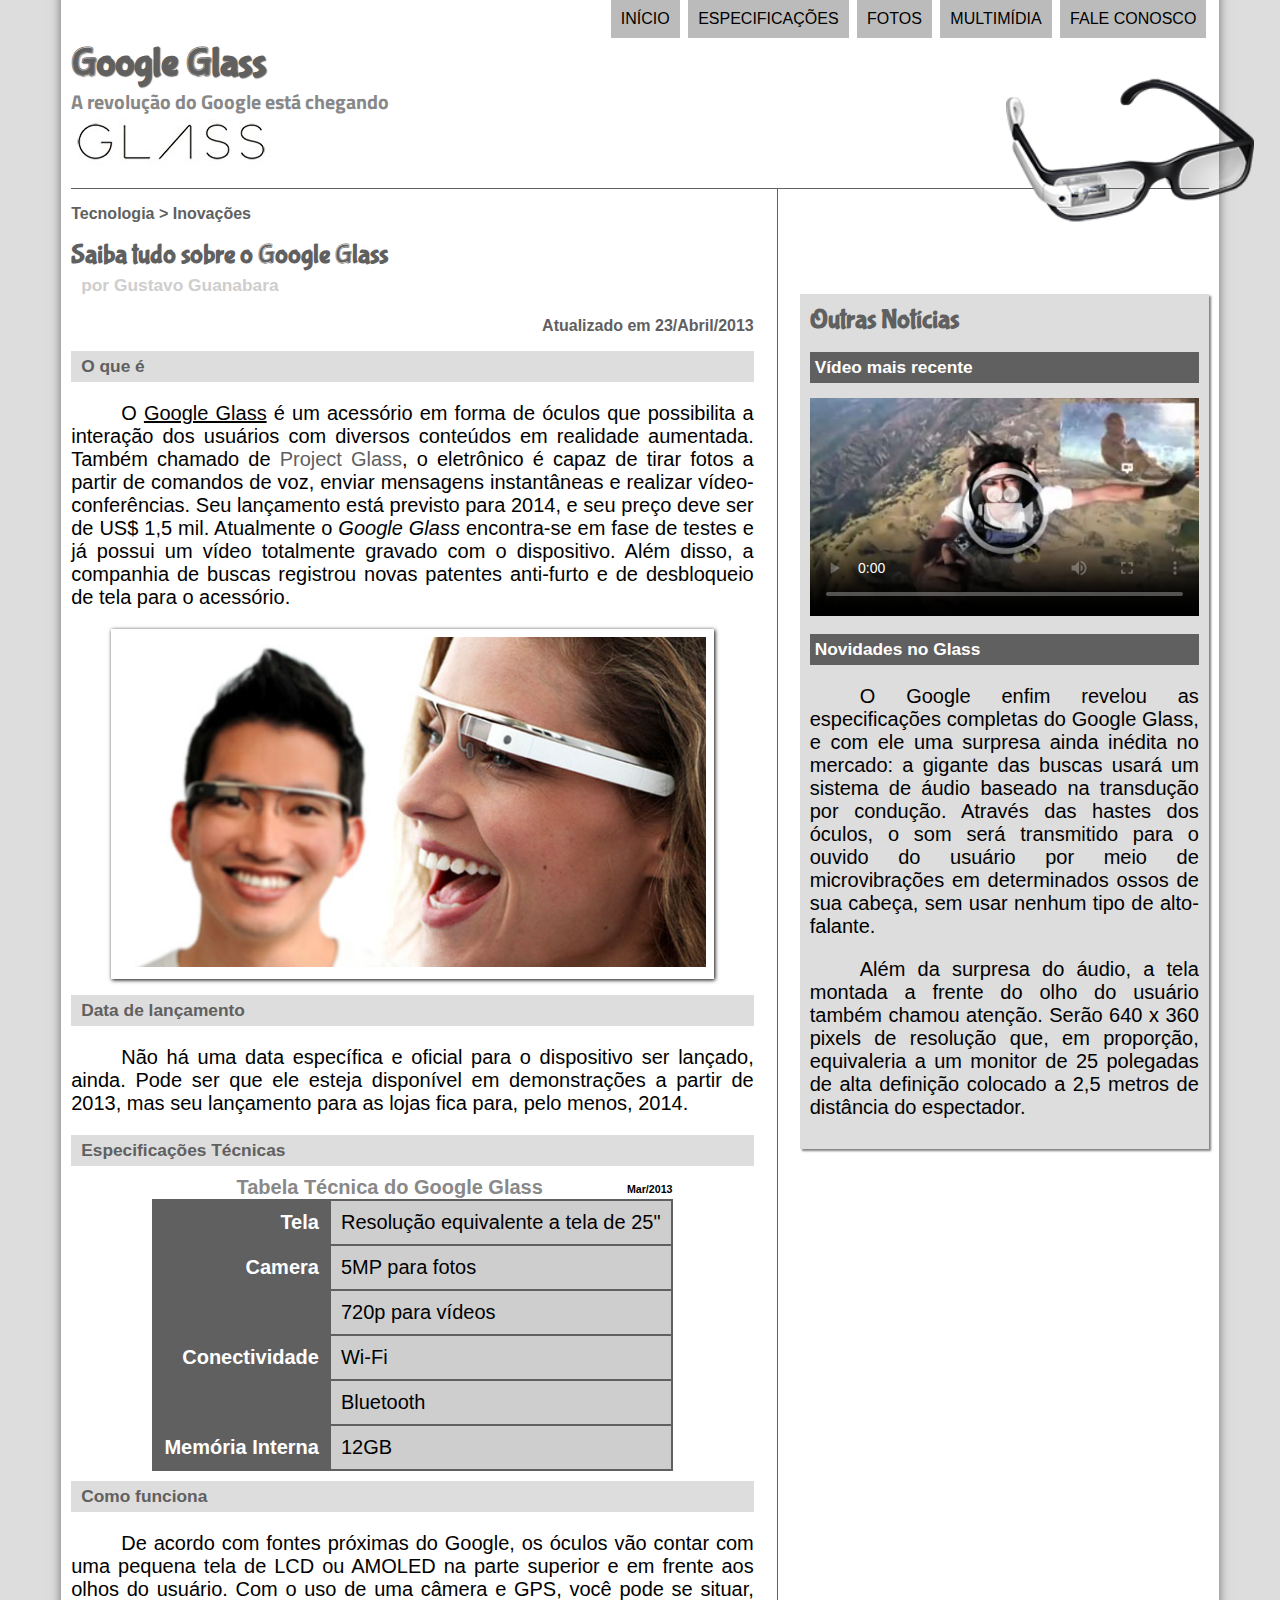
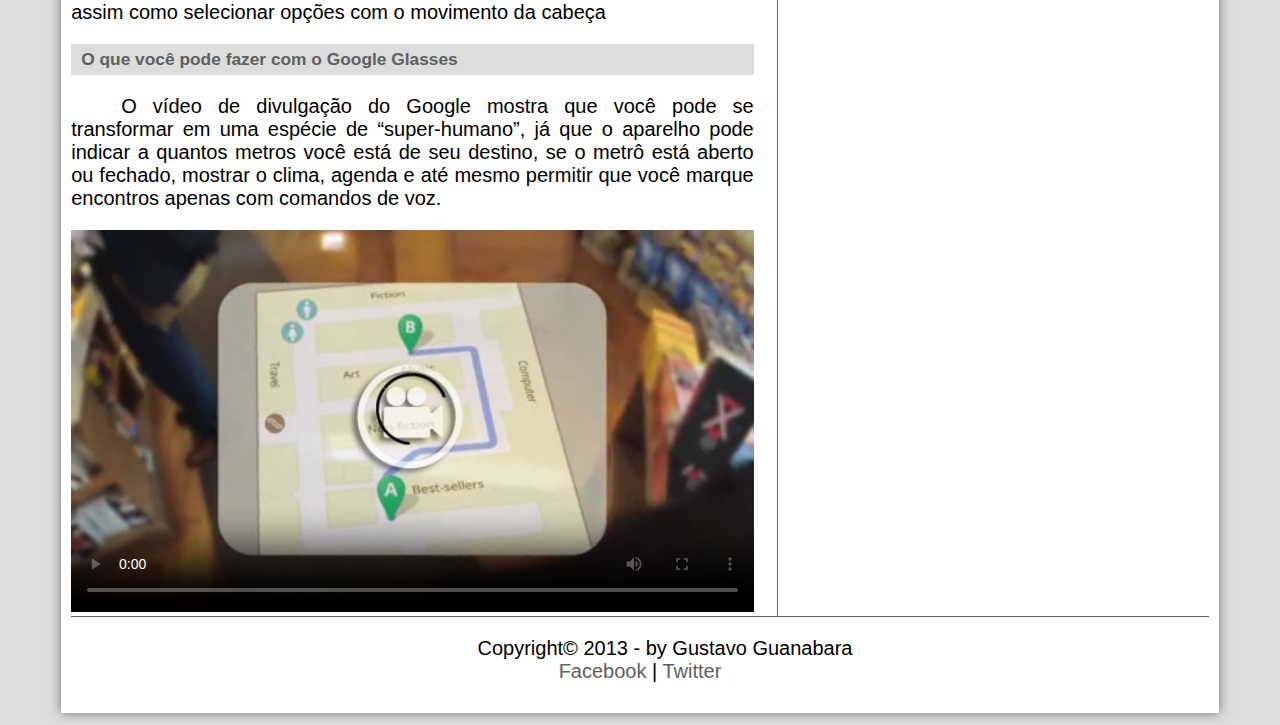
==== commit cf7a8a5a: "Finalizando site Google Glass" ====
--- a/index.html
+++ b/index.html
@@ -4,7 +4,7 @@
 	<meta charset="UTF-8">
 	<title>Tudo sobre Google Glass</title>
 	<link rel="stylesheet" type="text/css" href="css/estilo.css">
-	<link rel="preconnect" href="https://fonts.gstatic.com"><!--do que se trata essa linha?-->
+	<!--<link rel="preconnect" href="https://fonts.gstatic.com"><!--do que se trata essa linha?-->
 </head>
 <body>
 	<div id="interface">
@@ -12,12 +12,12 @@
 			<hgroup>
 				<nav id="menu">
 					<h1>Menu Principal</h1>
-					<ul>
-						<li><a href="index.html">Início</a></li>
-						<li><a href="/paginas/specs.html">Especificações</a></li>
-						<li><a href="/paginas/fotos.html">Fotos</a></li>
-						<li><a href="/paginas/multimidia.html">Multimídia</a></li>
-						<li><a href="/paginas/fale-conosco.html">Fale conosco</a></li>
+					<ul onmouseout="paraOculus()">
+						<li onmousemove="paraInic()"><a href="index.html">Início</a></li>
+						<li onmousemove="paraEspec()"><a href="paginas/specs.html">Especificações</a></li>
+						<li onmousemove="paraFotos()"><a href="paginas/fotos.html">Fotos</a></li>
+						<li onmousemove="paraMulti()"><a href="paginas/multimidia.html">Multimídia</a></li>
+						<li onmousemove="paraFale()"><a href="paginas/fale-conosco.html">Fale conosco</a></li>
 					</ul>
 				</nav>
 				<h1>Google Glass</h1>
@@ -65,16 +65,13 @@
 
 				<h2>O que você pode fazer com o Google Glasses</h2>
 				<p>O vídeo de divulgação do Google mostra que você pode se transformar em uma espécie de “super-<wbr>humano”, já que o aparelho pode indicar a quantos metros você está de seu destino, se o metrô está aberto ou fechado, mostrar o clima, agenda e até mesmo permitir que você marque encontros apenas com comandos de voz.</p>
-
-				[AQUI ENTRA UM VÍDEO]
+				<video src="media/one-day.mp4" controls poster="imagens/video-mini01.jpg"></video>
 			</article>
 		</section>
 		<aside id="lateral">
 			<h1>Outras Notícias</h1>
 			<h2>Vídeo mais recente</h2>
-
-			[AQUI ENTRA UM VÍDEO]
-
+				<video src="media/how-it-feels.mp4" controls poster="imagens/video-mini02.jpg"></video>
 			<h2>Novidades no Glass</h2>
 			<p>O Google enfim revelou as especificações completas do Google Glass, e com ele uma surpresa ainda inédita no mercado: a gigante das buscas usará um sistema de áudio baseado na transdução por condução. Através das hastes dos óculos, o som será transmitido para o ouvido do usuário por meio de microvibrações em determinados ossos de sua cabeça, sem usar nenhum tipo de alto-falante.</p>
 
@@ -85,5 +82,6 @@
 			<a href="http://facebook.com/cursosemvideo" target="_blank">Facebook</a> | <a href="http://twitter.com/cursosemvideo" target="_blank">Twitter</a></p>
 		</footer>
 	</div>
+	<script src="javascript/menu.js"></script>
 </body>
 </html>--- a/css/estilo.css
+++ b/css/estilo.css
@@ -34,7 +34,7 @@
 	flex-direction: column;
 }
 
-header#cabecalho img#icone{
+header#cabecalho img#icone, #icone0{
 	margin: 0;
 	padding: 0;
 	position: relative;
@@ -253,4 +253,9 @@
 footer#rodape p {
 	text-align: center;
 	}
+/*Formatação para vídeos*/
+video{
+	width: 100%;
+}
+
 /*Responsividade com Media Queries*/
